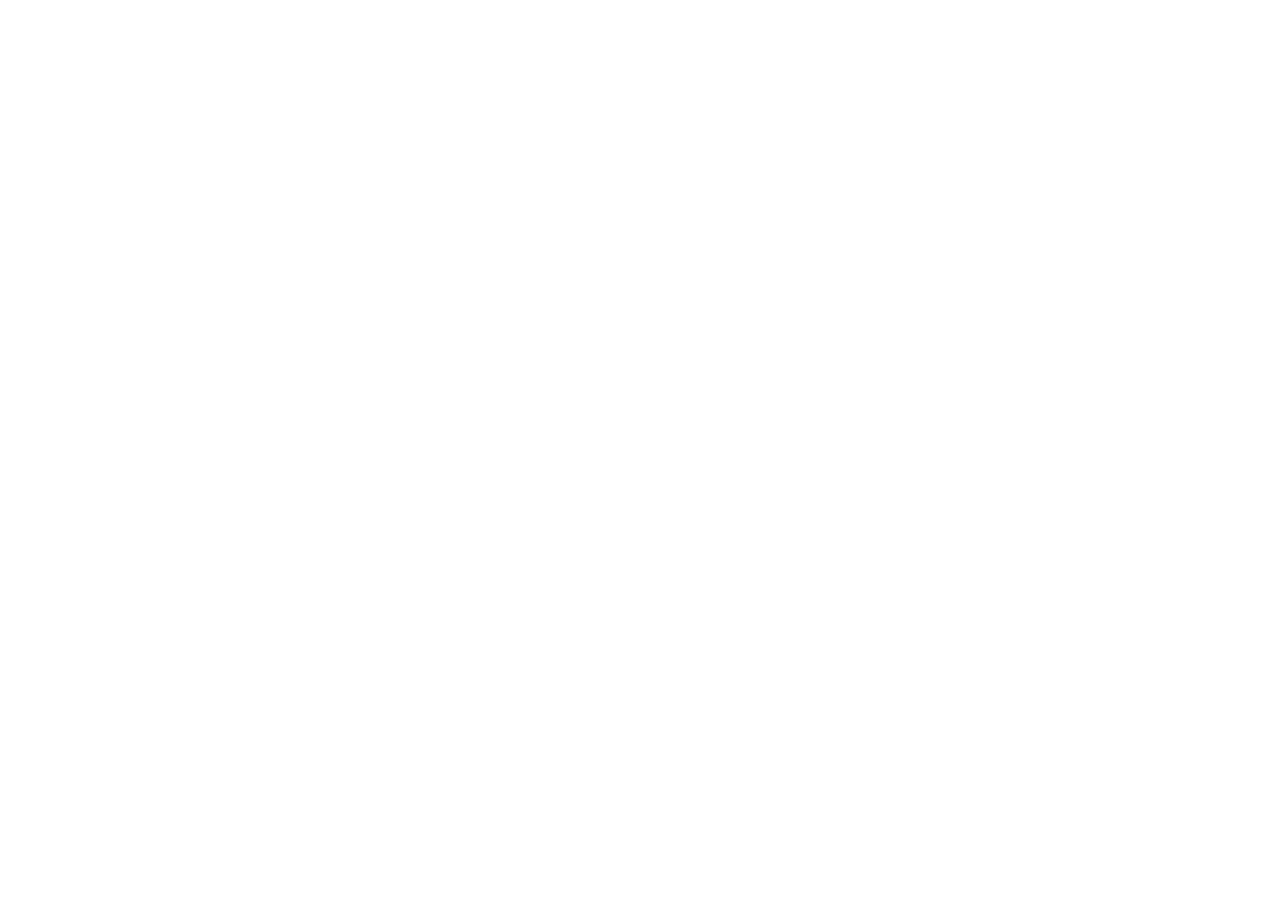
==== index.html @ 18e2df48 "att" ====
<!DOCTYPE html>
<html lang="pt-br">
<head>
    <meta charset="UTF-8">
    <meta name="viewport" content="width=device-width, initial-scale=1.0">
    <link rel="shortcut icon" href="favicon.ico" type="image/x-icon">
    <title>Projeto Redes Sociais</title>
</head>
<body>
    
</body>
</html>
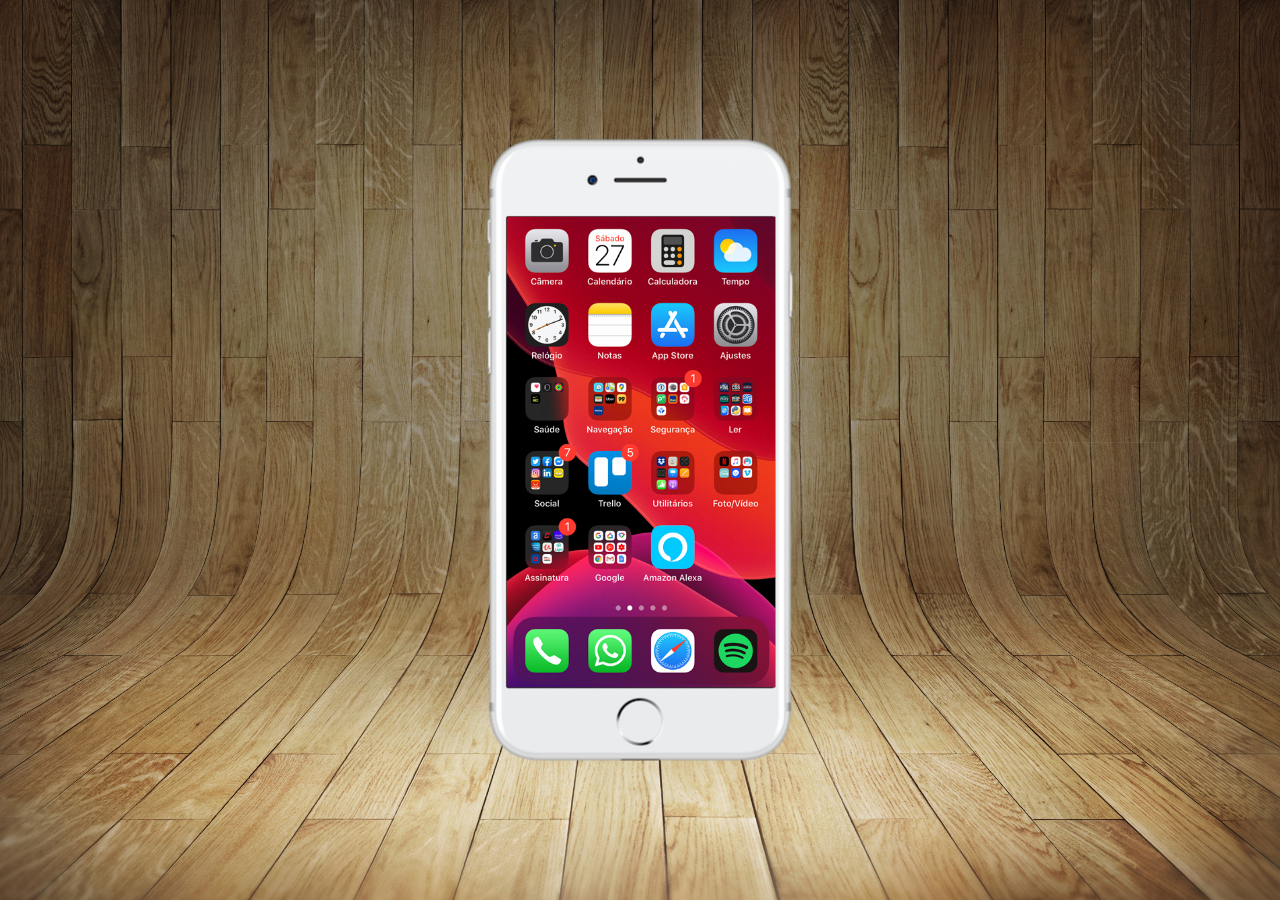
==== commit b3f73b6e: "att" ====
--- a/index.html
+++ b/index.html
@@ -4,9 +4,18 @@
     <meta charset="UTF-8">
     <meta name="viewport" content="width=device-width, initial-scale=1.0">
     <link rel="shortcut icon" href="favicon.ico" type="image/x-icon">
+    <link rel="stylesheet" href="estilos/style.css">
     <title>Projeto Redes Sociais</title>
 </head>
 <body>
-    
+        <main>
+            <section id="telefone">
+                <iframe src="home.html" name="tela" id="tela" frameborder="0"></iframe>
+            </section>
+            
+            <section id="redes-sociais">
+
+            </section>
+        </main>
 </body>
 </html>--- a/estilos/style.css
+++ b/estilos/style.css
@@ -0,0 +1,38 @@
+@charset "UTF-8";
+
+* {
+    margin: 0px;
+    padding: 0px;
+    font-family: Arial, Helvetica, sans-serif;
+}
+html, body {
+    height: 100vh;
+    width: 100vw;
+    background-color: black;
+}
+body {
+    background: url('../imagens/fundo-madeira.jpg') no-repeat top center;
+    background-size: cover;
+    background-attachment: fixed;
+}
+main {
+    height: 100vh;
+    position: relative;
+    
+}
+section#telefone {
+    position: absolute;
+    top: 50%;
+    left: 50%;
+    transform: translate(-50%, -50%);
+    height: 627px;
+    width: 311px;
+    background: url('../imagens/frame-iphone.png') no-repeat;
+}
+iframe#tela {
+    position: relative;
+    top: 80px;
+    left: 22px;
+    width: 269px;
+    height: 471px;
+}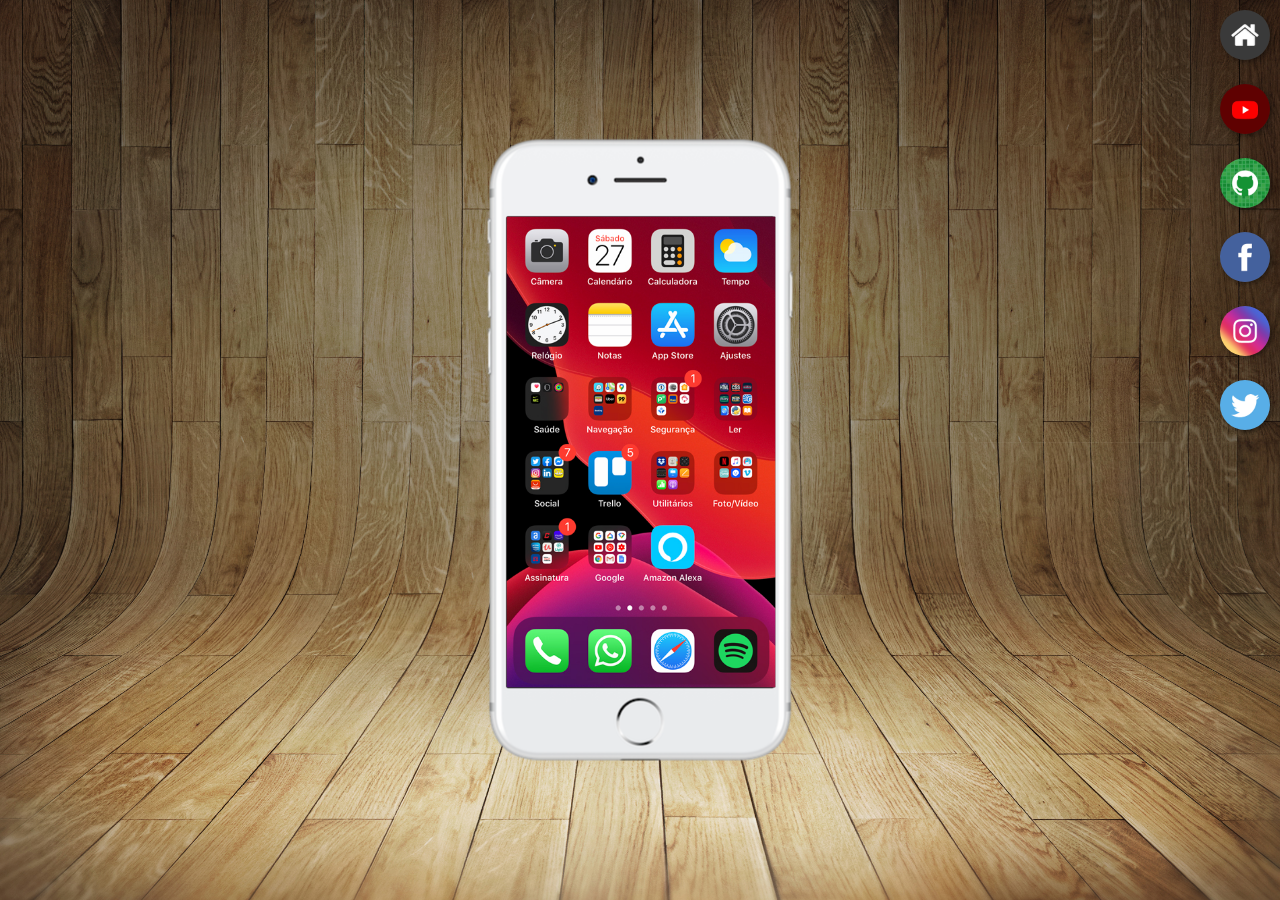
==== commit 2a9178cc: "criei botões na lateral" ====
--- a/index.html
+++ b/index.html
@@ -10,11 +10,18 @@
 <body>
         <main>
             <section id="telefone">
-                <iframe src="home.html" name="tela" id="tela" frameborder="0"></iframe>
+                <iframe src="home.html" name="tela" id="tela" frameborder="0">
+                    Seu navegador não é compativel.
+                </iframe>
             </section>
             
             <section id="redes-sociais">
-
+                <a href="#" target="name"><img src="imagens/logo-home.jpg" alt="home"></a><br>
+                <a href="#" target="name"><img src="imagens/logo-youtube.jpg" alt="youtube"></a><br>
+                <a href="#" target="name"><img src="imagens/logo-github.jpg" alt="github"></a><br>
+                <a href="#" target="name"><img src="imagens/logo-facebook.jpg" alt="facebook"></a><br>
+                <a href="#" target="name"><img src="imagens/logo-instagram.jpg" alt="instagram"></a><br>
+                <a href="#" target="name"><img src="imagens/logo-twitter.jpg" alt="twitter"></a>
             </section>
         </main>
 </body>
--- a/estilos/style.css
+++ b/estilos/style.css
@@ -35,4 +35,20 @@
     left: 22px;
     width: 269px;
     height: 471px;
+}
+section#redes-sociais {
+    text-align: right;
+}
+section#redes-sociais img {
+    width: 50px;
+    margin: 10px;
+    border-radius: 50%;
+    box-shadow: 2px 2px 5px rgba(0, 0, 0, 0.411);
+    box-sizing: border-box;
+}
+section#redes-sociais img:hover {
+    border: 2px solid rgba(255, 255, 255, 0.600);
+    transform: translate(-3px, -3px);
+    box-shadow: 5px 5px 10px rgba(0, 0, 0, 0.600);
+    transition: transform 0.5s, border 0.8s;
 }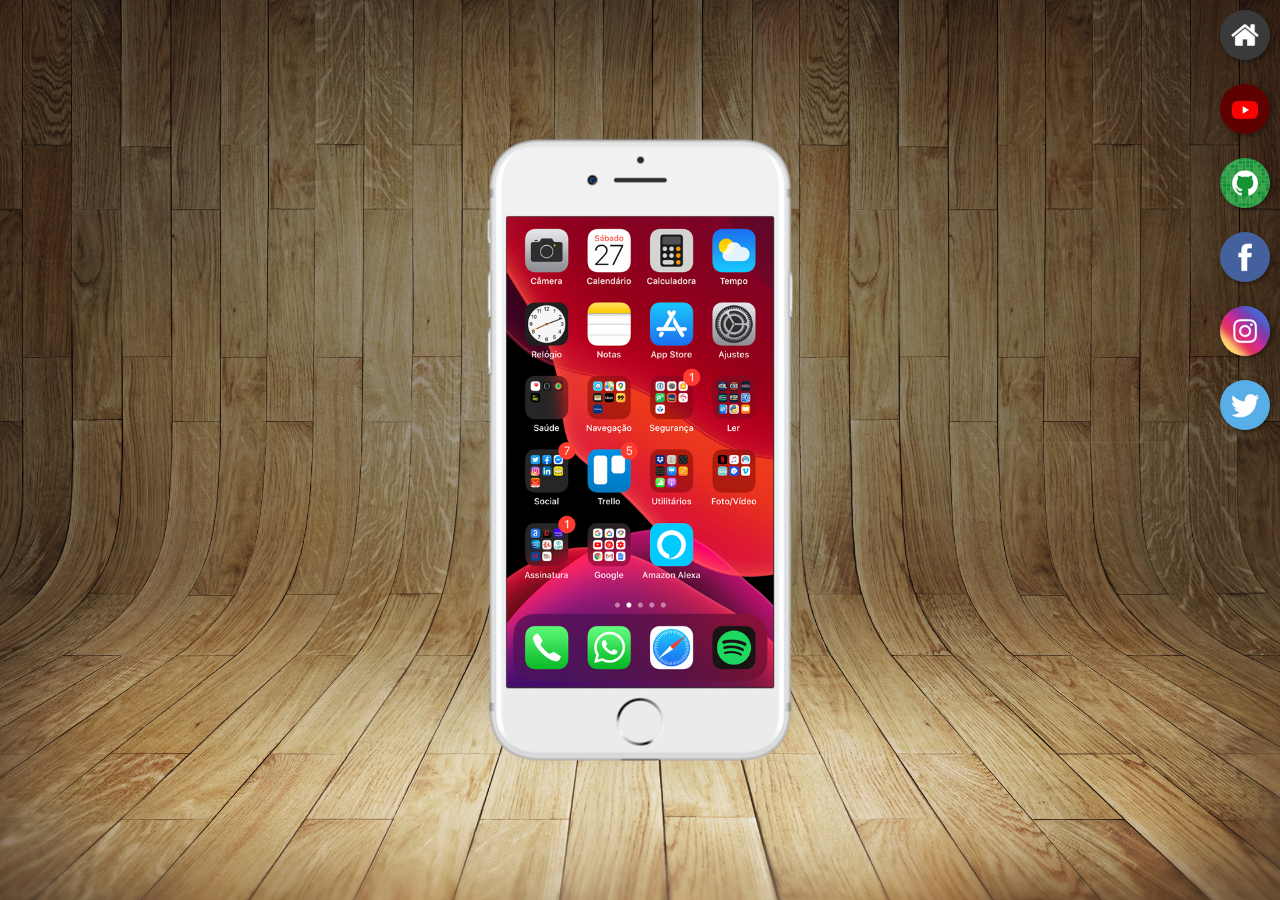
==== commit f4df2a61: "att" ====
--- a/index.html
+++ b/index.html
@@ -16,12 +16,12 @@
             </section>
             
             <section id="redes-sociais">
-                <a href="#" target="name"><img src="imagens/logo-home.jpg" alt="home"></a><br>
-                <a href="#" target="name"><img src="imagens/logo-youtube.jpg" alt="youtube"></a><br>
-                <a href="#" target="name"><img src="imagens/logo-github.jpg" alt="github"></a><br>
-                <a href="#" target="name"><img src="imagens/logo-facebook.jpg" alt="facebook"></a><br>
-                <a href="#" target="name"><img src="imagens/logo-instagram.jpg" alt="instagram"></a><br>
-                <a href="#" target="name"><img src="imagens/logo-twitter.jpg" alt="twitter"></a>
+                <a href="home.html" target="tela"><img src="imagens/logo-home.jpg" alt="home"></a><br>
+                <a href="youtube.html" target="tela"><img src="imagens/logo-youtube.jpg" alt="youtube"></a><br>
+                <a href="github.html" target="tela"><img src="imagens/logo-github.jpg" alt="github"></a><br>
+                <a href="facebook.html" target="tela"><img src="imagens/logo-facebook.jpg" alt="facebook"></a><br>
+                <a href="instagram.html" target="tela"><img src="imagens/logo-instagram.jpg" alt="instagram"></a><br>
+                <a href="twitter.html" target="tela"><img src="imagens/logo-twitter.jpg" alt="twitter"></a>
             </section>
         </main>
 </body>
--- a/estilos/style.css
+++ b/estilos/style.css
@@ -33,7 +33,7 @@
     position: relative;
     top: 80px;
     left: 22px;
-    width: 269px;
+    width: 267px;
     height: 471px;
 }
 section#redes-sociais {
